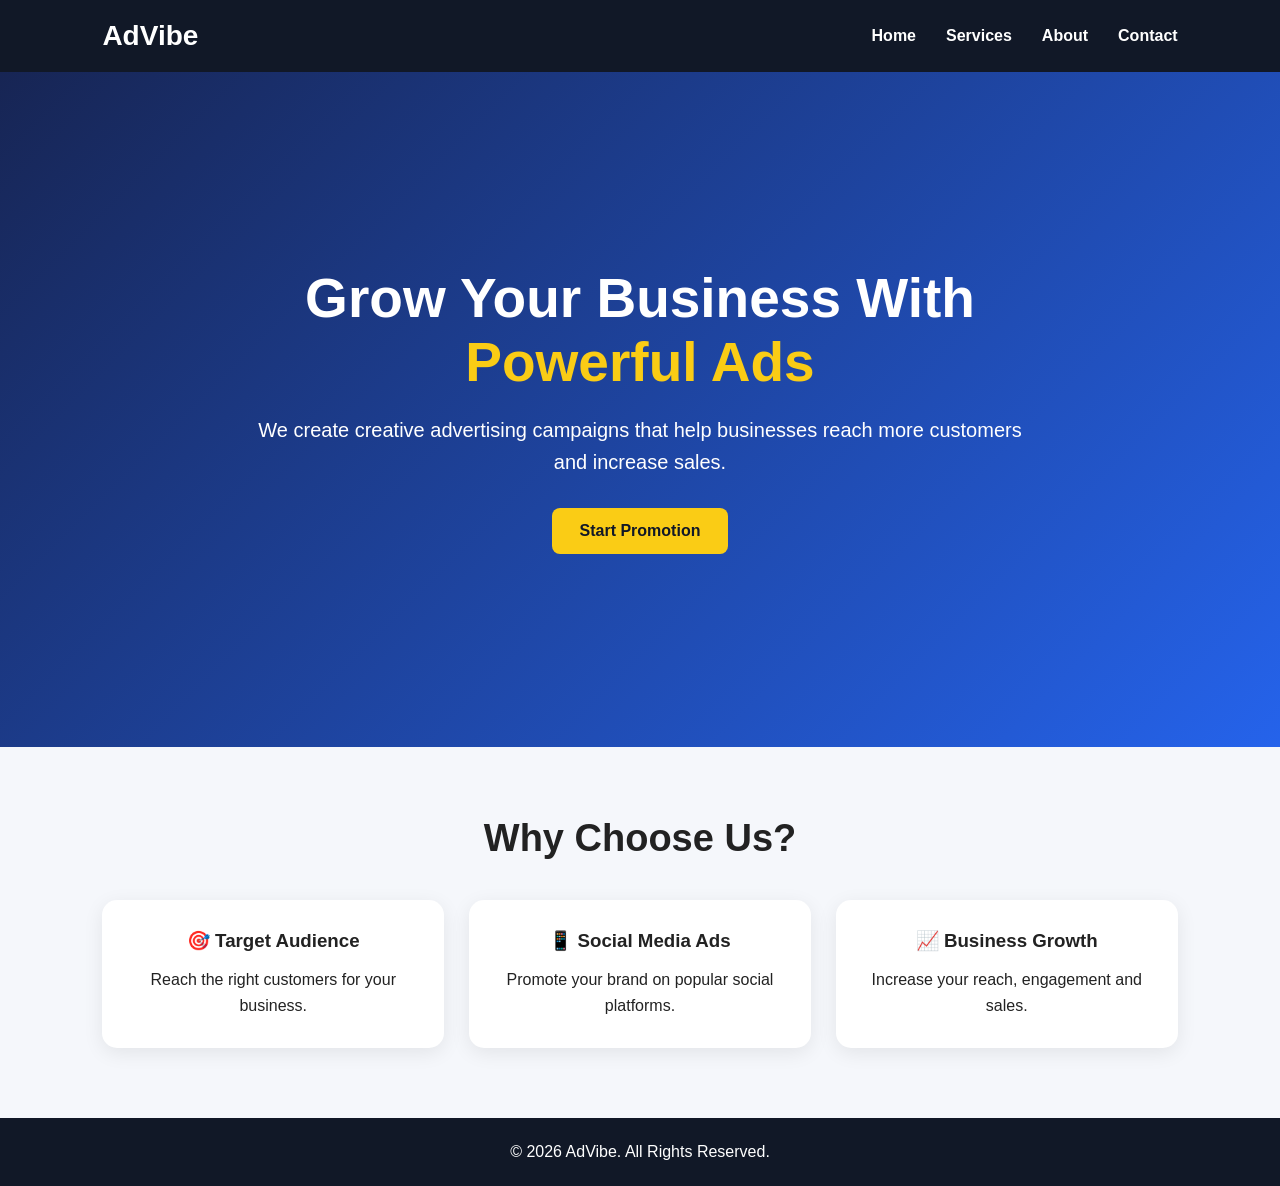
==== index.html @ 3106e5c0 "Initial commit: Add AdVibe website files" ====
<!DOCTYPE html>
<html lang="en">
<head>
    <meta charset="UTF-8">
    <meta name="viewport" content="width=device-width, initial-scale=1.0">
    <title>AdVibe - Ads Promotion</title>
    <link rel="stylesheet" href="style.css">
</head>

<body>

<header>
    <nav>
        <h2 class="logo">AdVibe</h2>

        <ul>
            <li><a href="index.html">Home</a></li>
            <li><a href="services.html">Services</a></li>
            <li><a href="about.html">About</a></li>
            <li><a href="contact.html">Contact</a></li>
        </ul>
    </nav>
</header>

<section class="hero">

    <div class="hero-content">
        <h1>Grow Your Business With <span>Powerful Ads</span></h1>

        <p>
            We create creative advertising campaigns that help
            businesses reach more customers and increase sales.
        </p>

        <a href="contact.html" class="btn">Start Promotion</a>
    </div>

</section>

<section class="features">

    <h2>Why Choose Us?</h2>

    <div class="cards">

        <div class="card">
            <h3>🎯 Target Audience</h3>
            <p>Reach the right customers for your business.</p>
        </div>

        <div class="card">
            <h3>📱 Social Media Ads</h3>
            <p>Promote your brand on popular social platforms.</p>
        </div>

        <div class="card">
            <h3>📈 Business Growth</h3>
            <p>Increase your reach, engagement and sales.</p>
        </div>

    </div>

</section>

<footer>
    <p>© 2026 AdVibe. All Rights Reserved.</p>
</footer>

<script src="script.js"></script>

</body>
</html>
---- style.css ----
* {
    margin: 0;
    padding: 0;
    box-sizing: border-box;
    font-family: Arial, sans-serif;
}

body {
    background: #f5f7fb;
    color: #222;
}

header {
    background: #111827;
    padding: 20px 8%;
}

nav {
    display: flex;
    justify-content: space-between;
    align-items: center;
}

.logo {
    color: #ffffff;
    font-size: 28px;
}

nav ul {
    display: flex;
    list-style: none;
    gap: 30px;
}

nav ul li a {
    color: white;
    text-decoration: none;
    font-weight: bold;
}

nav ul li a:hover {
    color: #38bdf8;
}

.hero {
    min-height: 75vh;
    display: flex;
    align-items: center;
    justify-content: center;
    text-align: center;
    padding: 40px 10%;
    background: linear-gradient(135deg, #172554, #2563eb);
}

.hero-content {
    max-width: 800px;
    color: white;
}

.hero h1 {
    font-size: 55px;
    margin-bottom: 20px;
}

.hero h1 span {
    color: #facc15;
}

.hero p {
    font-size: 20px;
    line-height: 1.6;
    margin-bottom: 30px;
}

.btn {
    display: inline-block;
    background: #facc15;
    color: #111827;
    padding: 14px 28px;
    border: none;
    border-radius: 8px;
    text-decoration: none;
    font-weight: bold;
    cursor: pointer;
}

.btn:hover {
    transform: scale(1.05);
}

.features,
.page {
    padding: 70px 8%;
    text-align: center;
}

.features h2,
.page h1 {
    font-size: 38px;
    margin-bottom: 40px;
}

.cards {
    display: grid;
    grid-template-columns: repeat(auto-fit, minmax(230px, 1fr));
    gap: 25px;
}

.card {
    background: white;
    padding: 30px;
    border-radius: 15px;
    box-shadow: 0 5px 20px rgba(0,0,0,0.08);
}

.card h2,
.card h3 {
    margin-bottom: 15px;
}

.card p {
    line-height: 1.6;
}

.about-box {
    max-width: 800px;
    margin: auto;
    background: white;
    padding: 40px;
    border-radius: 15px;
    line-height: 1.8;
}

.about-box h2 {
    margin: 25px 0 10px;
}

form {
    max-width: 600px;
    margin: auto;
    display: flex;
    flex-direction: column;
    gap: 15px;
}

input,
textarea {
    padding: 15px;
    border: 1px solid #ddd;
    border-radius: 8px;
    font-size: 16px;
}

textarea {
    height: 150px;
    resize: none;
}

footer {
    background: #111827;
    color: white;
    text-align: center;
    padding: 25px;
}

@media (max-width: 700px) {

    nav {
        flex-direction: column;
        gap: 20px;
    }

    nav ul {
        gap: 15px;
        flex-wrap: wrap;
        justify-content: center;
    }

    .hero h1 {
        font-size: 38px;
    }

    .hero p {
        font-size: 17px;
    }
}
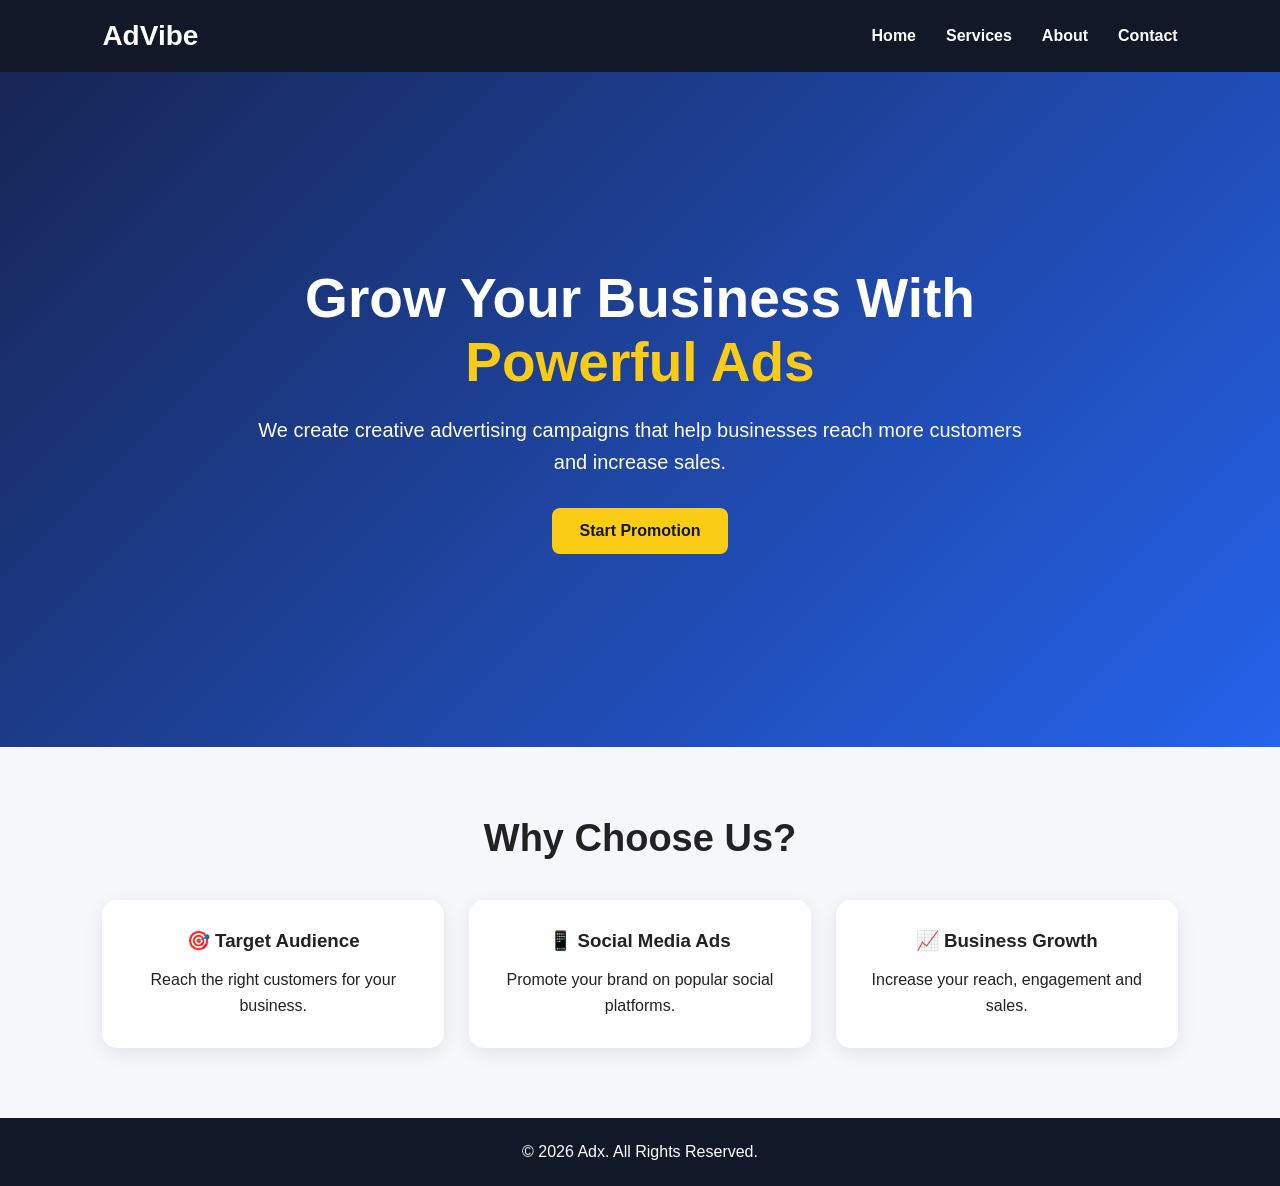
==== commit 6a400029: "Rename title and footer from AdVibe to Adx Backend page with payment payment Contact details :63793" ====
--- a/index.html
+++ b/index.html
@@ -3,7 +3,7 @@
 <head>
     <meta charset="UTF-8">
     <meta name="viewport" content="width=device-width, initial-scale=1.0">
-    <title>AdVibe - Ads Promotion</title>
+    <title>Adx - Ads Promotion</title>
     <link rel="stylesheet" href="style.css">
 </head>
 
@@ -63,10 +63,10 @@
 </section>
 
 <footer>
-    <p>© 2026 AdVibe. All Rights Reserved.</p>
+    <p>© 2026 Adx. All Rights Reserved.</p>
 </footer>
 
 <script src="script.js"></script>
 
 </body>
-</html>+</html>
